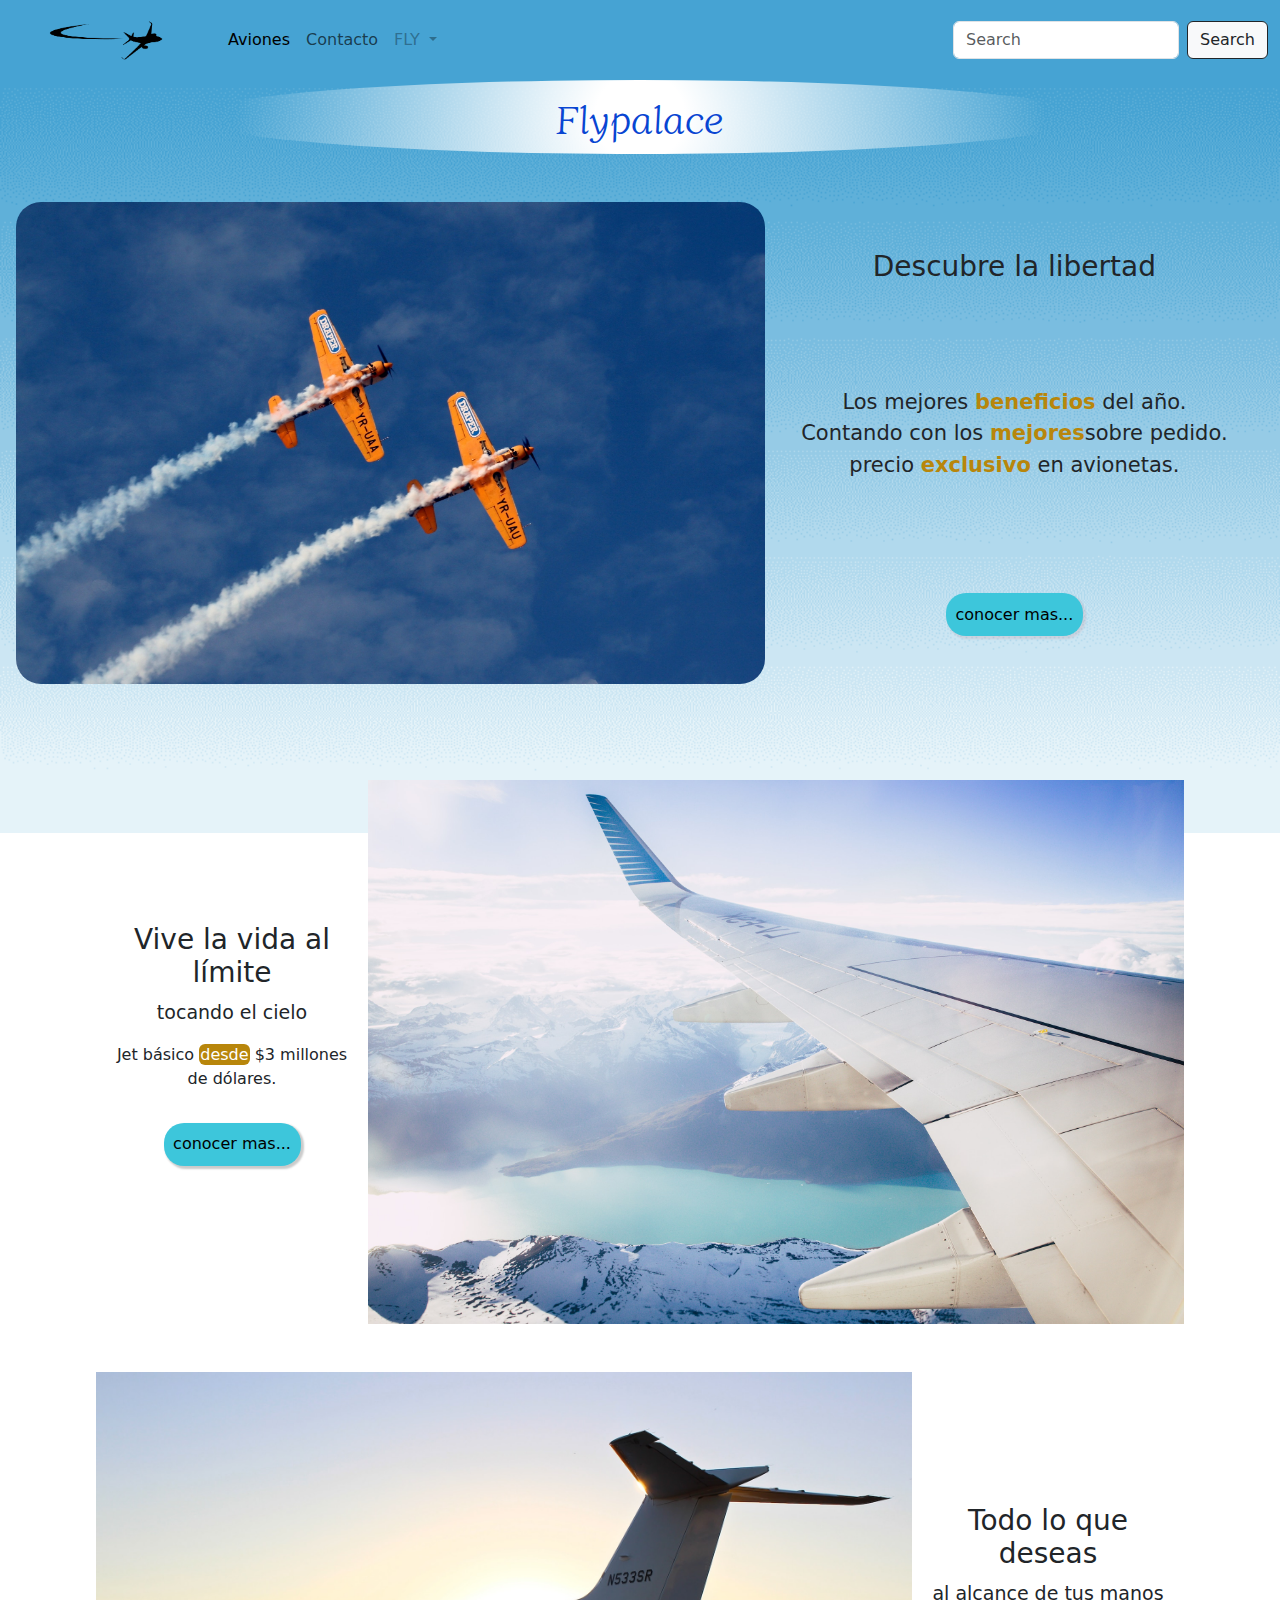
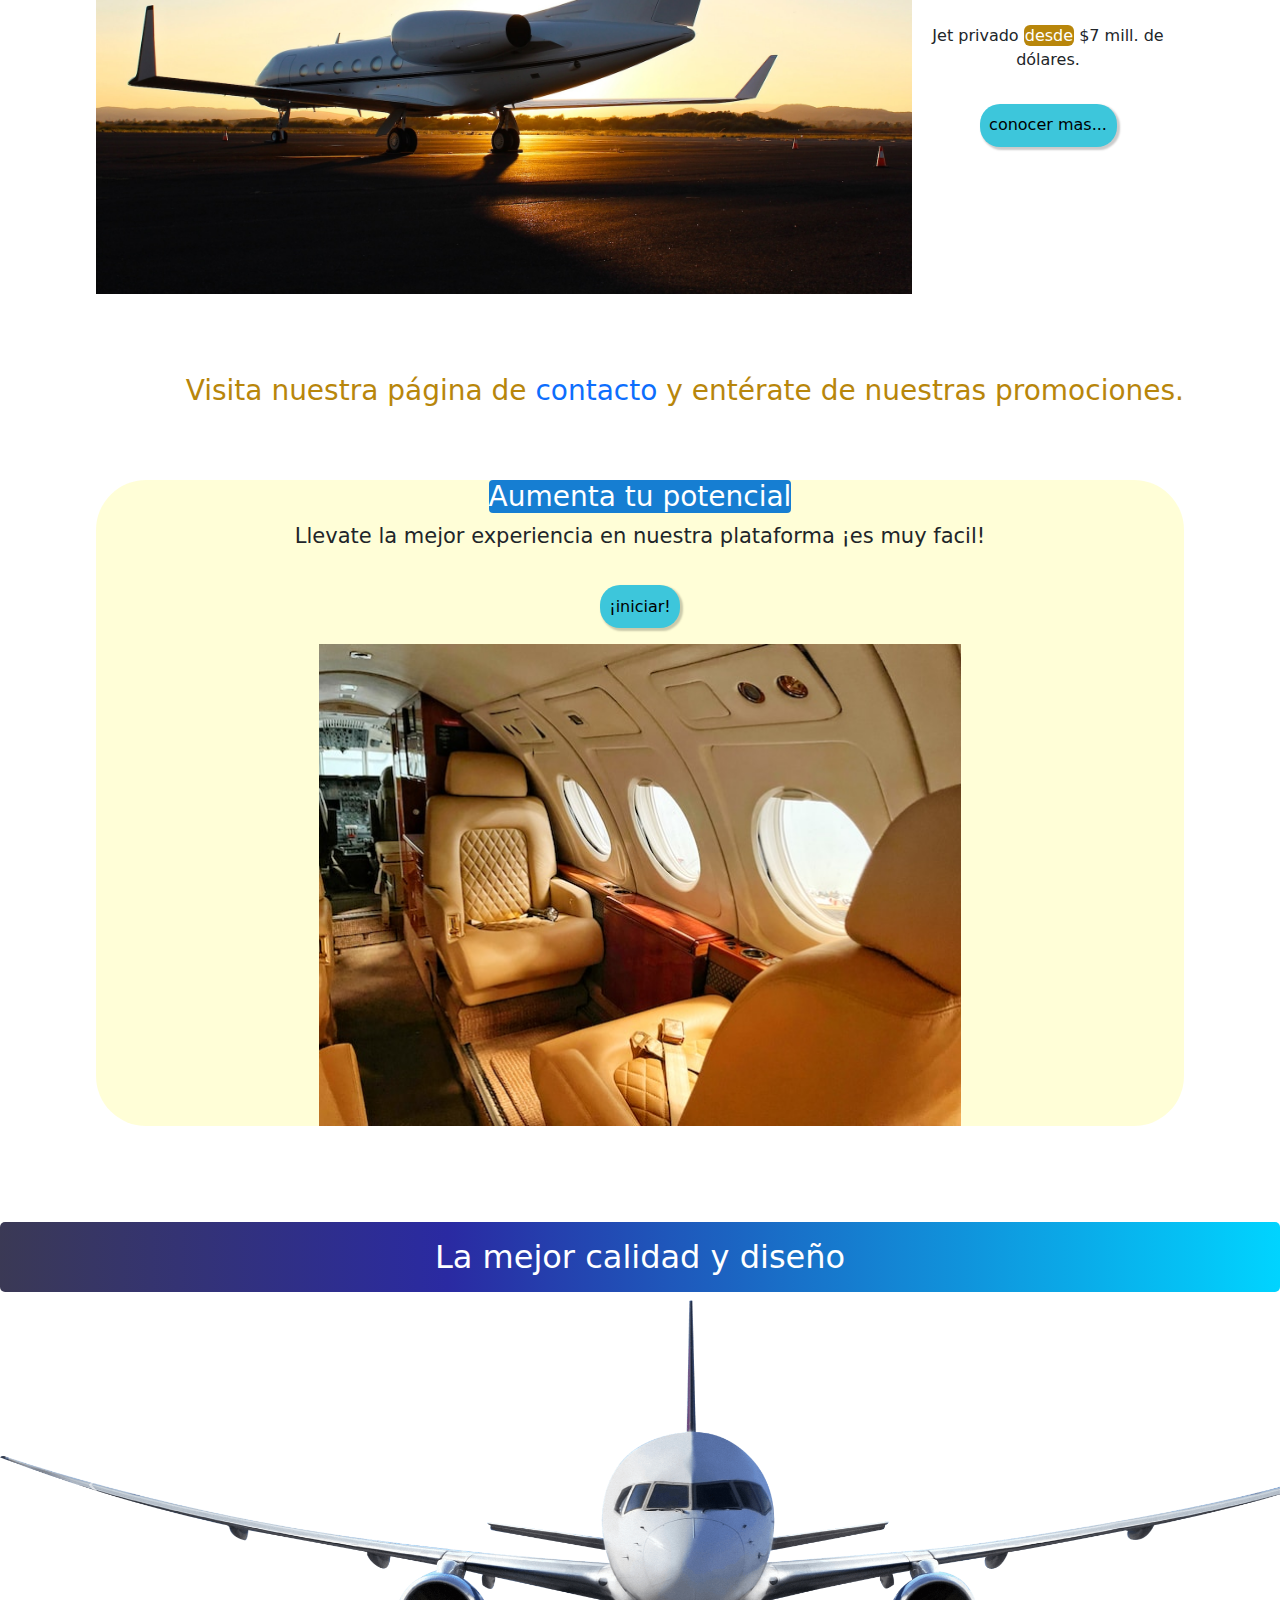
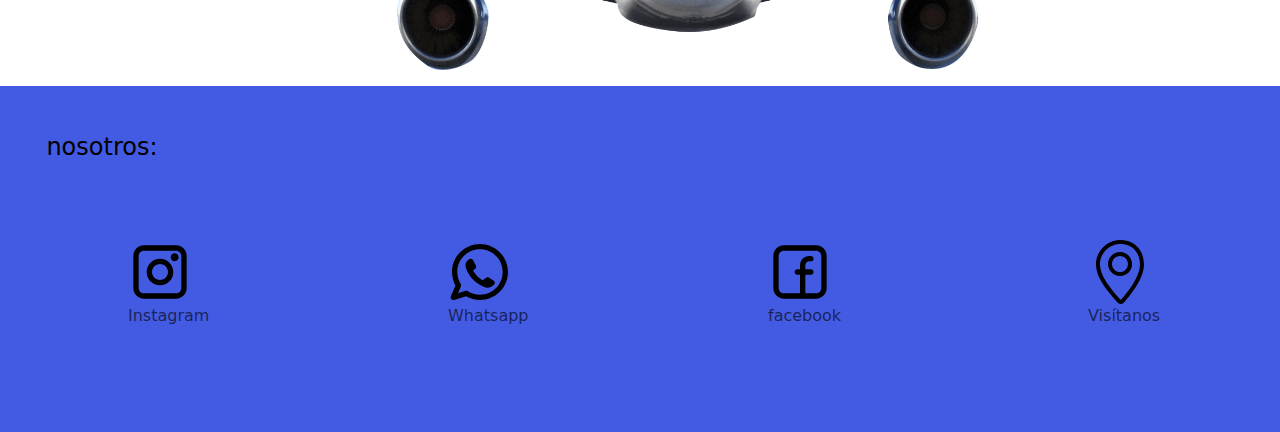
==== index.html @ 6110de35 "primer commit y subida l servidor" ====
<!DOCTYPE html>
<html lang="en">

<head>
    <meta charset="UTF-8">
    <meta http-equiv="X-UA-Compatible" content="IE=edge">
    <meta name="viewport" content="width=device-width, initial-scale=1.0">
    <link rel="stylesheet" href="https://cdn.jsdelivr.net/npm/bootstrap@5.3.0/dist/css/bootstrap.min.css">
    <link rel="stylesheet" href="./css/main.css">
    <link rel="icon" href="./assets/jet.svg">
    <title>Inicio | Flypalace</title>
    <meta name="author" content="Marco A. López Soto">
    <meta property="og:tittle" content="Excentricidad en cada espacio">
    <meta property="og:description" content="El lujo de todo ser es poder ser libre">
    <meta property="og:image" content="./assets/airplane.jpg">
    <meta property="og:type" content="website">
    <meta property="og:locale" content="es_ES">
</head>

<body class="global">
    <header>
        <nav class="navbar navbar-expand-lg">
            <div class="container-fluid">
                <a class="navbar-brand" href="./index.html"><img src="./assets/logo.png" alt="Avión" class="logo"></a>
                <button class="navbar-toggler" type="button" data-bs-toggle="collapse"
                data-bs-target="#navbarSupportedContent" aria-controls="navbarSupportedContent"
                aria-expanded="false" aria-label="Toggle navigation">
                    <span class="navbar-toggler-icon"></span>
                </button>
                <div class="collapse navbar-collapse" id="navbarSupportedContent">
                    <ul class="navbar-nav me-auto mb-2 mb-lg-0">
                        <li class="nav-item">
                            <a class="nav-link active" aria-current="page" href="./pages/aviones.html">Aviones</a>
                        </li>
                        <li class="nav-item">
                            <a class="nav-link" href="./pages/contacto.html">Contacto</a>
                        </li>
                        <li class="nav-item dropdown">
                            <a class="nav-link dropdown-toggle opacity-50" href="#" role="button" data-bs-toggle="dropdown"
                            aria-expanded="false">
                            FLY
                        </a>
                        <ul class="dropdown-menu">
                            <li><a class="dropdown-item" href="./pages/comercial.html">comerciales</a></li>
                            <li><a class="dropdown-item" href="./pages/premium.html">luxury</a></li>
                            <li>
                                <hr class="dropdown-divider">
                            </li>
                            <li><a class="dropdown-item" href="./pages/inicio.html">inicio</a></li>
                        </ul>
                    </li>
                    </ul>
                    <form class="d-flex" role="search">
                        <input class="form-control me-2" type="search" placeholder="Search" aria-label="Search">
                        <button class="btn btn-outline-dark btn-light" type="submit">Search</button>
                    </form>
                </div>
            </div>
        </nav>
    </header>
    <main>
        <h1 class="first">Flypalace</h1>
        <article class="port">
            <section class="port__portada">
                <h3 class="port-tittle">Descubre la libertad</h3>
                <p class="port-description">Los mejores <span>beneficios</span> del año.<br>Contando con los <span>mejores</span>sobre pedido. <br> precio <span>exclusivo</span> en avionetas.</p>
                <button class="port-button"><a href="./pages/aviones.html">conocer mas...</a></button>
                <img class="port-avnta" src="./assets/index/avionetavuel.jpg" alt="avioneta en vuelo dejando marca">
            </section>
        </article>
        <article class="portiz">
            <section class="portiz__portada">
                <div>
                    <h3 class="portiz-tittle">Vive la vida al límite</h3>
                    <p class="portiz-description">tocando el cielo</p>
                    <p>Jet básico <span>desde</span> $3 millones de dólares.</p>
                    <button class="portiz-button"><a href="./pages/comercial.html">conocer mas...</a></button>
                </div>
                <img class="portiz-picture" src="./assets/index/aleta.jpg" alt="vista de ventana de avión en vuelo">
            </section>
            <section class="portiz__portada1">
                <div>
                    <h3 class="portiz-tittle">Todo lo que deseas</h3>
                    <p class="portiz-description">al alcance de tus manos</p>
                    <p>Jet privado <span>desde</span> $7 mill. de dólares.</p>
                    <button class="portiz-button"><a href="./pages/premium.html">conocer mas...</a></button>
                </div>
                <img class="portiz-picture" src="./assets/index/jetprivado.jpg" alt="vista de parte de atras de un jet privado">
            </section>
            <section class="line">
                <h4>Visita nuestra página de <a href="./pages/contacto.html">contacto</a> y entérate de nuestras promociones.</h4>
            </section>
            <section class="play">
                <h3 class="play__tittle">Aumenta tu potencial</h3>
                <p class="play__description">Llevate la mejor experiencia en <span>nuestra plataforma</span> ¡es muy facil!</p>
                <button class="play__button"><a href="./pages/inicio.html">¡iniciar!</a></button>
                <img src="./assets/index/luxury.jpg" alt="interior avión premium gama alta">
            </section>
        </article>
        <h2 class="subtittle">La mejor calidad y diseño</h2>
        <div id="carouselExample" class="carousel slide carousel-fade">
            <div class="carousel-inner">
                <div class="carousel-item active">
                    <img src="./assets/comercial.png" class="d-block w-100" alt="avion comercial">
                </div>
                <div class="carousel-item">
                    <img src="./assets/jeet.png" class="d-block w-100" alt="jet de lujo">
                </div>
                <div class="carousel-item">
                    <img src="./assets/jet.jpg" class="d-block w-100" alt="jet comercial">
                </div>
            </div>
            <button class="carousel-control-prev" type="button" data-bs-target="#carouselExample" data-bs-slide="prev">
                <span class="carousel-control-prev-icon" aria-hidden="true"></span>
                <span class="visually-hidden">Previous</span>
            </button>
            <button class="carousel-control-next" type="button" data-bs-target="#carouselExample" data-bs-slide="next">
                <span class="carousel-control-next-icon" aria-hidden="true"></span>
                <span class="visually-hidden">Next</span>
            </button>
        </div>
    </main>
    <footer>
        <h4 class="foter">nosotros:</h4>
        <article class="ultimate">
            <section class="social">
                <a href="#">
                    <img src="./assets/social/instagram.svg" alt="instagram logo">
                    <p>Instagram</p>
                </a>
            </section>
            <section class="social">
                <a href="#">
                    <img src="./assets/social/whatsapp.svg" alt="whatsapp logo">
                    <p>Whatsapp</p>
                </a>
            </section>
            <section class="social">
                <a href="#">
                    <img src="./assets/social/facebook.svg" alt="logo facebook">
                    <p>facebook</p>
                </a>
            </section>
            <section class="social">
                <a href="#">
                    <img src="./assets/social/location.svg" alt="location logo">
                    <p>Visítanos</p>
                </a>
            </section>
        </article>
    </footer>
    <script src="https://cdn.jsdelivr.net/npm/bootstrap@5.3.0/dist/js/bootstrap.bundle.min.js"></script>
</body>
</html>
---- css/main.css ----
@charset "UTF-8";
@import url("https://fonts.googleapis.com/css2?family=Diphylleia&display=swap");
* {
  padding: 0;
  margin: 0;
}

.global { /*clase dada al body para ponerle una imagen de fondo*/
  background-image: url(../assets/fondo.png);
  background-repeat: no-repeat;
  background-size: 100%;
}

img {
  width: 100%;
}

.logo {
  display: block;
  width: 12rem;
}

/*diseño de index*/ /*---------------------------------------------------------------------------------*/
/*---------------------------------------------------------------------------------*/
/*--------------------------------pagina diseño de index----------------------------*/
/*---------------------------------------------------------------------------------*/
/*---------------------------------------------------------------------------------*/
.first { /*encabezado principal*/
  font-family: "Diphylleia", serif;
  background: radial-gradient(circle, white 10%, rgba(255, 0, 0, 0) 90%);
  padding: 1%;
  margin: 0 15%;
  border-radius: 100%;
  text-align: center;
  color: #0845d2;
  -webkit-transition: 0.3s;
  transition: 0.3s;
}
.first:hover {
  -webkit-transform: scale(1.1);
          transform: scale(1.1);
}

.port { /*primera vista de los usuarios al entrar a la pagina*/
  margin: 3rem 1rem;
}
.port .port__portada { /*tarjeta de presentación y direccionamiento a aviones de la pagina*/
  display: grid;
  grid-template-columns: 60% 40%;
  grid-template-rows: -webkit-min-content -webkit-min-content -webkit-min-content;
  grid-template-rows: min-content min-content min-content;
  grid-template-areas: "img tittle" "img description" "img button";
  -webkit-box-align: center;
      -ms-flex-align: center;
          align-items: center;
  justify-items: center;
}
.port .port__portada .port-tittle {
  grid-area: tittle;
}
.port .port__portada .port-description {
  grid-area: description;
  font-size: 21px;
  text-align: center;
}
.port .port__portada .port-description span {
  font-weight: bold;
  color: #b8860b;
}
.port .port__portada .port-button {
  grid-area: button;
  -webkit-box-shadow: 2px 2px 2px 1px rgba(193, 34, 34, 0.0941176471);
          box-shadow: 2px 2px 2px 1px rgba(193, 34, 34, 0.0941176471);
  background-color: #3dc6db; /*poner una variable para estos background y hover por que así será mas rapido y facil entyregar mi codigo*/
  border-radius: 20px;
  border: none;
  padding: 0.6rem;
}
.port .port__portada .port-button:hover {
  background-color: #80dfee;
}
.port .port__portada .port-button a {
  text-decoration: none;
  color: #000000;
}
.port .port__portada .port-avnta {
  grid-area: img;
  width: 100%;
  border-radius: 25px;
}

.portiz { /*ejempplo co imagen productos de venta*/
  margin: 6rem;
}
.portiz .portiz__portada { /*direccionamiento a pagina de venta de aviones básicos*/
  display: -webkit-box;
  display: -ms-flexbox;
  display: flex;
  -ms-flex-pack: distribute;
      justify-content: space-around;
  -webkit-box-align: center;
      -ms-flex-align: center;
          align-items: center;
  margin: 3rem 0;
}
.portiz .portiz__portada div {
  text-align: center;
  display: -webkit-box;
  display: -ms-flexbox;
  display: flex;
  -webkit-box-orient: vertical;
  -webkit-box-direction: normal;
      -ms-flex-direction: column;
          flex-direction: column;
  -webkit-box-align: center;
      -ms-flex-align: center;
          align-items: center;
  -webkit-box-pack: justify;
      -ms-flex-pack: justify;
          justify-content: space-between;
  margin: 1rem;
}
.portiz .portiz__portada div .portiz-description {
  font-size: 19px;
}
.portiz .portiz__portada div p span {
  background-color: #b8860b;
  padding: 1px;
  border-radius: 6px;
  color: #ffffff;
}
.portiz .portiz__portada div .portiz-button {
  -webkit-box-shadow: 2px 2px 2px 1px rgba(0, 0, 0, 0.2078431373);
          box-shadow: 2px 2px 2px 1px rgba(0, 0, 0, 0.2078431373);
  background-color: #3dc6db; /*poner una variable para estos background y hover por que así será mas rapido y facil entregar mi codigo*/
  border-radius: 20px;
  border: none;
  padding: 0.6rem;
  margin: 1rem;
}
.portiz .portiz__portada div .portiz-button:hover {
  background-color: #80dfee;
}
.portiz .portiz__portada div .portiz-button a {
  text-decoration: none;
  color: #000000;
}
.portiz .portiz__portada .portiz-picture {
  width: 75%;
}
.portiz .portiz__portada1 { /*presentación de Jet y direccionamiento a la pagina de luxury*/
  display: -webkit-box;
  display: -ms-flexbox;
  display: flex;
  -webkit-box-orient: horizontal;
  -webkit-box-direction: reverse;
      -ms-flex-direction: row-reverse;
          flex-direction: row-reverse;
  -ms-flex-pack: distribute;
      justify-content: space-around;
  -webkit-box-align: center;
      -ms-flex-align: center;
          align-items: center;
  margin: 3rem 0;
}
.portiz .portiz__portada1 div {
  text-align: center;
  display: -webkit-box;
  display: -ms-flexbox;
  display: flex;
  -webkit-box-orient: vertical;
  -webkit-box-direction: normal;
      -ms-flex-direction: column;
          flex-direction: column;
  -webkit-box-align: center;
      -ms-flex-align: center;
          align-items: center;
  -webkit-box-pack: justify;
      -ms-flex-pack: justify;
          justify-content: space-between;
  margin: 1rem;
}
.portiz .portiz__portada1 div .portiz-description {
  font-size: 19px;
}
.portiz .portiz__portada1 div p span {
  background-color: #b8860b;
  padding: 1px;
  border-radius: 6px;
  color: #ffffff;
}
.portiz .portiz__portada1 div .portiz-button {
  -webkit-box-shadow: 2px 2px 2px 1px rgba(0, 0, 0, 0.2078431373);
          box-shadow: 2px 2px 2px 1px rgba(0, 0, 0, 0.2078431373);
  background-color: #3dc6db; /*poner una variable para estos background y hover por que así será mas rapido y facil entregar mi codigo*/
  border-radius: 20px;
  border: none;
  padding: 0.6rem;
  margin: 1rem;
}
.portiz .portiz__portada1 div .portiz-button:hover {
  background-color: #80dfee;
}
.portiz .portiz__portada1 div .portiz-button a {
  text-decoration: none;
  color: #000000;
}
.portiz .portiz__portada1 .portiz-picture {
  width: 75%;
}
.portiz .line { /*linea de texto con invitación al usuario para que nos contactemos con él*/
  text-align: end;
  padding: 2rem 0;
  margin: 2rem 0;
}
.portiz .line h4 {
  color: #b8860b;
  font-size: 28px;
}
.portiz .line h4 a {
  text-decoration: none;
}
.portiz .play { /*invitación al usuario para que inicie seción en nuestra pagina*/
  display: -webkit-box;
  display: -ms-flexbox;
  display: flex;
  -webkit-box-orient: vertical;
  -webkit-box-direction: normal;
      -ms-flex-direction: column;
          flex-direction: column;
  -webkit-box-align: center;
      -ms-flex-align: center;
          align-items: center;
  background-color: rgba(255, 251, 0, 0.156);
  border-radius: 50px;
}
.portiz .play .play__tittle {
  background-color: rgba(8, 119, 210, 0.9450980392);
  border-radius: 4px;
  color: #ffffff;
}
.portiz .play .play__description {
  text-align: center;
  font-size: 21px;
}
.portiz .play .play__description span:hover {
  color: #0845d2;
}
.portiz .play .play__button {
  -webkit-box-shadow: 2px 2px 2px 1px rgba(0, 0, 0, 0.2078431373);
          box-shadow: 2px 2px 2px 1px rgba(0, 0, 0, 0.2078431373);
  background-color: #3dc6db; /*poner una variable para estos background y hover por que así será mas rapido y facil entregar mi codigo*/
  border-radius: 20px;
  border: none;
  padding: 0.6rem;
  margin: 1rem;
}
.portiz .play .play__button:hover {
  background-color: #80dfee;
}
.portiz .play .play__button a {
  text-decoration: none;
  color: #000000;
}
.portiz .play img {
  width: 59%;
}

.subtittle { /*cuadro de separación en la página para mas prolijidad*/
  text-align: center;
  color: #ffffff;
  background: rgb(2, 0, 36);
  background: -webkit-gradient(linear, left top, right top, from(rgba(2, 0, 36, 0.7777311608)), color-stop(35%, rgb(42, 42, 162)), to(rgb(0, 212, 255)));
  background: linear-gradient(90deg, rgba(2, 0, 36, 0.7777311608) 0%, rgb(42, 42, 162) 35%, rgb(0, 212, 255) 100%);
  border-radius: 5px;
  padding: 1rem;
}

/*diseño pagina de contacto y de inicio*/
/*----------------------------------------------------------------------------------*/
/*----------------------------------------------------------------------------------*/
/*--------------------diseño a pagina de contacto y pagina de inicio----------------*/
/*----------------------------------------------------------------------------------*/
/*----------------------------------------------------------------------------------*/
.ingreso {
  text-align: center;
  margin-bottom: 15rem;
  background: radial-gradient(circle, rgba(53, 154, 231, 0.8352941176) 0%, rgba(247, 182, 244, 0.1294117647) 100%);
  border-top: rgba(255, 255, 255, 0.4392156863) 0.1px solid;
  border-radius: 20rem;
}
.ingreso label {
  width: 90%;
  font-size: 23px;
  margin: 1rem auto;
}
.ingreso div {
  width: 90%;
  font-size: 25px;
  margin: 2rem auto;
}
.ingreso button {
  background-color: #374cd2;
  border: none;
  border-radius: 5px;
  padding: 0.8rem;
}
.ingreso button a {
  font-size: 20px;
  text-decoration: none;
  color: #ffffff;
}
.ingreso .desc {
  padding: 2rem;
}
.ingreso .desc a {
  color: #374cd2;
  text-decoration: none;
}
.ingreso .desc2 {
  padding: 1rem;
}
.ingreso .desc2 span {
  color: #374cd2;
}

/*diseño paginas de fly*/
/*::::::::::::::::::::::::::::::::::::::::::::::::::::::::::::*/
/*¨¨¨¨¨¨¨¨¨¨¨¨¨¨¨¨¨¨¨¨¨¨¨¨¨¨¨¨¨¨¨¨¨¨¨¨¨¨¨¨¨¨¨¨¨¨¨¨¨¨¨¨¨¨¨¨¨¨¨¨*/
/*                      Diseño de página luxury               */
/*"""""" diseño de la pagina de aviones básicos (comer) """"""*/
/*-----------------diseño de la pagina aviones----------------*/
/*............................................................*/
/*::::::::::::::::::::::::::::::::::::::::::::::::::::::::::::*/
.tag {
  display: -webkit-box;
  display: -ms-flexbox;
  display: flex;
  -ms-flex-wrap: wrap;
      flex-wrap: wrap;
  -webkit-box-align: center;
      -ms-flex-align: center;
          align-items: center;
  -webkit-box-pack: center;
      -ms-flex-pack: center;
          justify-content: center;
}
.tag .tags {
  background-color: #0061d0;
  width: 20rem;
  padding: 0.8rem;
  margin: 1rem;
  border-radius: 15px;
}
.tag .tags .tags-desc {
  display: -webkit-box;
  display: -ms-flexbox;
  display: flex;
  -webkit-box-orient: vertical;
  -webkit-box-direction: normal;
      -ms-flex-direction: column;
          flex-direction: column;
  -webkit-box-align: center;
      -ms-flex-align: center;
          align-items: center;
}
.tag .tags .tags-price {
  display: -webkit-box;
  display: -ms-flexbox;
  display: flex;
  -webkit-box-pack: justify;
      -ms-flex-pack: justify;
          justify-content: space-between;
  color: #b8860b;
}
.tag .tags .tags-price a {
  text-decoration: none;
  background-color: #000000;
  border-radius: 9px;
  color: #ffffff;
  padding: 0.3rem;
}
.tag .tags .tags-price a:hover {
  color: rgba(0, 0, 0, 0.7098039216);
  background-color: #ffffff;
  border-radius: 9px;
}

.det .details {
  display: -webkit-box;
  display: -ms-flexbox;
  display: flex;
  margin: 2rem;
  -webkit-box-pack: center;
      -ms-flex-pack: center;
          justify-content: center;
}
.det .details .det-text {
  display: -webkit-box;
  display: -ms-flexbox;
  display: flex;
  -webkit-box-orient: vertical;
  -webkit-box-direction: normal;
      -ms-flex-direction: column;
          flex-direction: column;
  -webkit-box-align: start;
      -ms-flex-align: start;
          align-items: start;
  -webkit-box-pack: space-evenly;
      -ms-flex-pack: space-evenly;
          justify-content: space-evenly;
  font-size: 30px;
  margin-bottom: 2rem;
  text-align: center;
}
.det .details .det-text h3 {
  background-color: rgba(8, 119, 210, 0.9450980392);
  border-radius: 4px;
  color: #ffffff;
}
.det .details .det-text p {
  padding: 1%;
}
.det .details .det-text p span {
  color: #b8860b;
}
.det .details img {
  width: 50%;
  border-radius: 20px;
}
.det .detailsp {
  display: -webkit-box;
  display: -ms-flexbox;
  display: flex;
  -webkit-box-orient: horizontal;
  -webkit-box-direction: reverse;
      -ms-flex-direction: row-reverse;
          flex-direction: row-reverse;
  -webkit-box-pack: center;
      -ms-flex-pack: center;
          justify-content: center;
  margin: 2rem;
}
.det .detailsp .det-text {
  display: -webkit-box;
  display: -ms-flexbox;
  display: flex;
  -webkit-box-orient: vertical;
  -webkit-box-direction: normal;
      -ms-flex-direction: column;
          flex-direction: column;
  -webkit-box-align: end;
      -ms-flex-align: end;
          align-items: end;
  -webkit-box-pack: space-evenly;
      -ms-flex-pack: space-evenly;
          justify-content: space-evenly;
  font-size: 30px;
  margin-bottom: 3rem;
  text-align: center;
}
.det .detailsp .det-text h3 {
  background-color: rgba(8, 119, 210, 0.9450980392);
  border-radius: 4px;
  color: #ffffff;
}
.det .detailsp .det-text p {
  padding: 1%;
}
.det .detailsp .det-text p span {
  color: #b8860b;
}
.det .detailsp img {
  width: 50%;
  border-radius: 20px;
}

footer {
  background-color: rgba(31, 59, 220, 0.8392156863);
  margin: 1rem 0 0 0;
}
footer .foter {
  color: #000000;
  padding: 2.9rem;
}
footer .ultimate {
  display: -webkit-box;
  display: -ms-flexbox;
  display: flex;
  -webkit-box-align: center;
      -ms-flex-align: center;
          align-items: center;
  -webkit-box-pack: center;
      -ms-flex-pack: center;
          justify-content: center;
  padding-bottom: 4rem;
}
footer .ultimate .social {
  width: 4rem;
  margin: 1.5rem auto;
}
footer .ultimate .social a {
  text-decoration: none;
  color: rgba(0, 0, 0, 0.631372549);
  text-align: center;
}
footer .ultimate .social a:hover {
  color: #000000;
}

@media screen and (max-width: 991px) {
  .port p, .portiz p {
    display: none;
  }
  .port .port__portada, .portiz .port__portada {
    grid-template-columns: 100%;
    grid-template-rows: -webkit-min-content, -webkit-min-content, -webkit-min-content;
    grid-template-rows: min-content, min-content, min-content;
    grid-template-areas: "tittle" "img" "button";
  }
  .port .port__portada .port-button, .portiz .port__portada .port-button {
    margin: 4px 0;
  }
  .port .play img, .portiz .play img {
    width: 80%;
  }
  .ingreso {
    border-radius: 15rem;
  }
  .det .details, .det .detailsp {
    -webkit-box-orient: vertical;
    -webkit-box-direction: normal;
        -ms-flex-direction: column;
            flex-direction: column;
    -webkit-box-align: center;
        -ms-flex-align: center;
            align-items: center;
  }
}
@media screen and (max-width: 650px) {
  .port .portiz__portada, .portiz .portiz__portada {
    -webkit-box-orient: vertical;
    -webkit-box-direction: normal;
        -ms-flex-direction: column;
            flex-direction: column;
  }
  .port .portiz__portada .portiz-picture, .portiz .portiz__portada .portiz-picture {
    width: 98%;
  }
  .port .portiz__portada1, .portiz .portiz__portada1 {
    -webkit-box-orient: vertical;
    -webkit-box-direction: normal;
        -ms-flex-direction: column;
            flex-direction: column;
  }
  .port .portiz__portada1 .portiz-picture, .portiz .portiz__portada1 .portiz-picture {
    width: 98%;
  }
  .port .play img, .portiz .play img {
    width: 100%;
  }
  .ingreso {
    border-radius: 10rem;
  }
  .det .details img, .det .detailsp img {
    width: 80%;
  }
}
.error {
  font-family: "Diphylleia", serif;
  text-align: center;
  font-size: 25px;
  margin: 3rem;
}
.error a {
  background-color: rgba(0, 0, 0, 0);
  display: inline-block;
  text-decoration: none;
  color: #053bff;
  font-size: 30px;
}
.error a:hover {
  -webkit-animation-name: giro;
          animation-name: giro;
  -webkit-animation-duration: 2s;
          animation-duration: 2s;
}
@-webkit-keyframes giro {
  0% {
    color: rgb(0, 255, 255);
  }
  25% {
    color: #009dff;
    -webkit-transform: rotate(80deg);
            transform: rotate(80deg);
  }
  75% {
    color: #2b00ff;
    -webkit-transform: rotate(290deg);
            transform: rotate(290deg);
  }
  100% {
    color: #ae00ff;
    -webkit-transform: rotate(360deg);
            transform: rotate(360deg);
  }
}
@keyframes giro {
  0% {
    color: rgb(0, 255, 255);
  }
  25% {
    color: #009dff;
    -webkit-transform: rotate(80deg);
            transform: rotate(80deg);
  }
  75% {
    color: #2b00ff;
    -webkit-transform: rotate(290deg);
            transform: rotate(290deg);
  }
  100% {
    color: #ae00ff;
    -webkit-transform: rotate(360deg);
            transform: rotate(360deg);
  }
}
.error img {
  width: 48%;
}
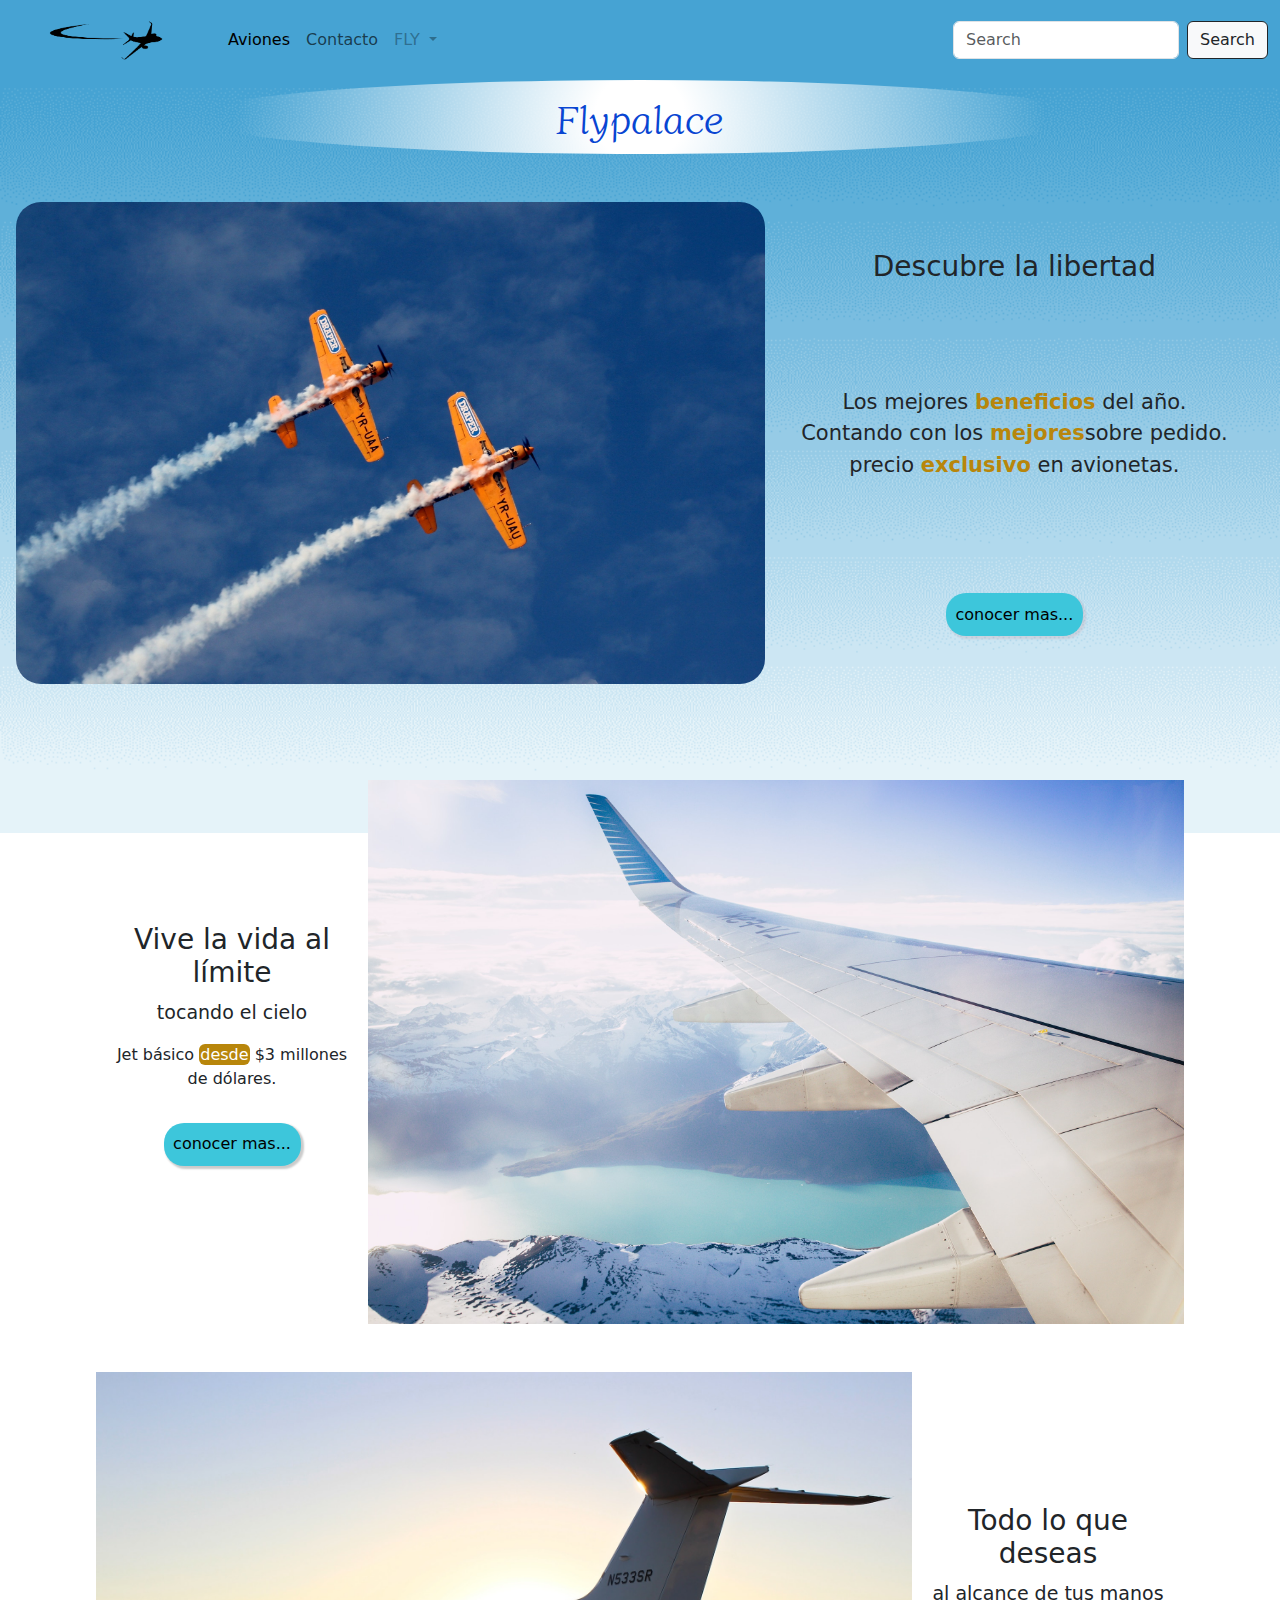
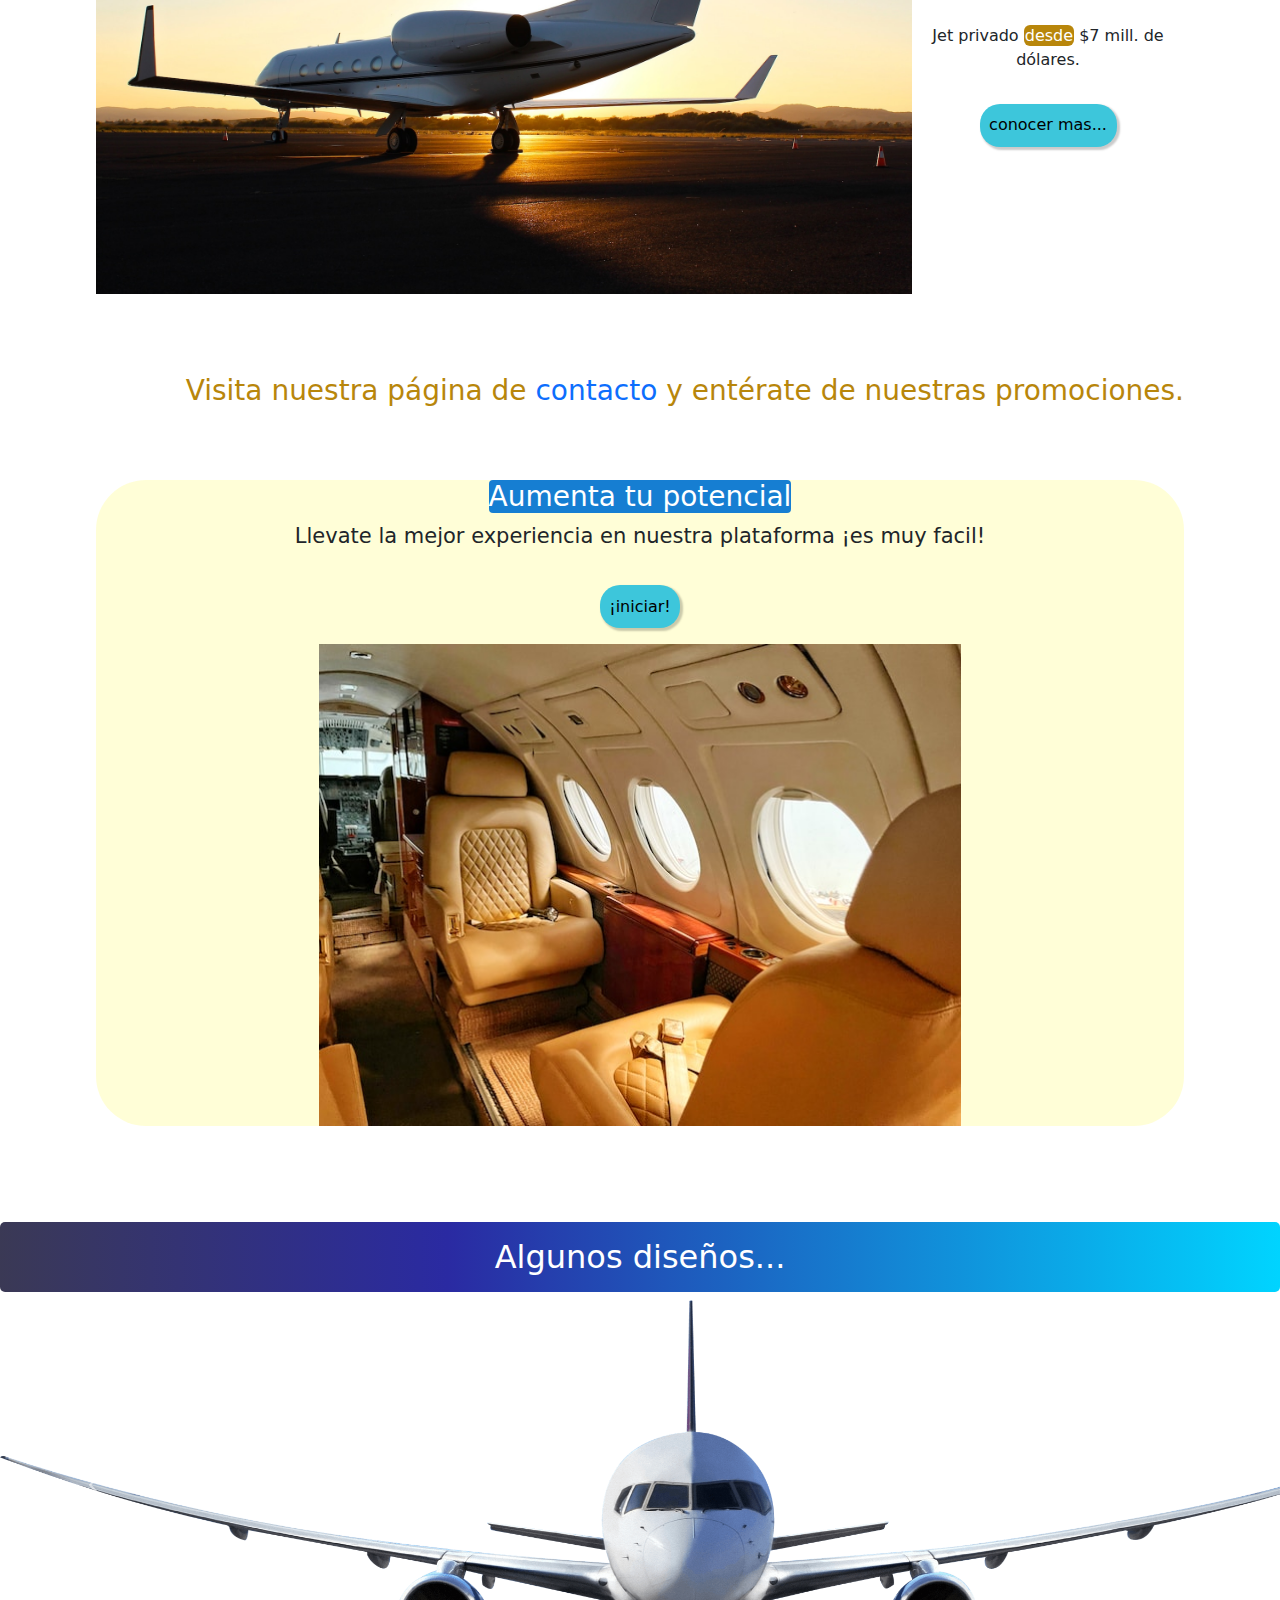
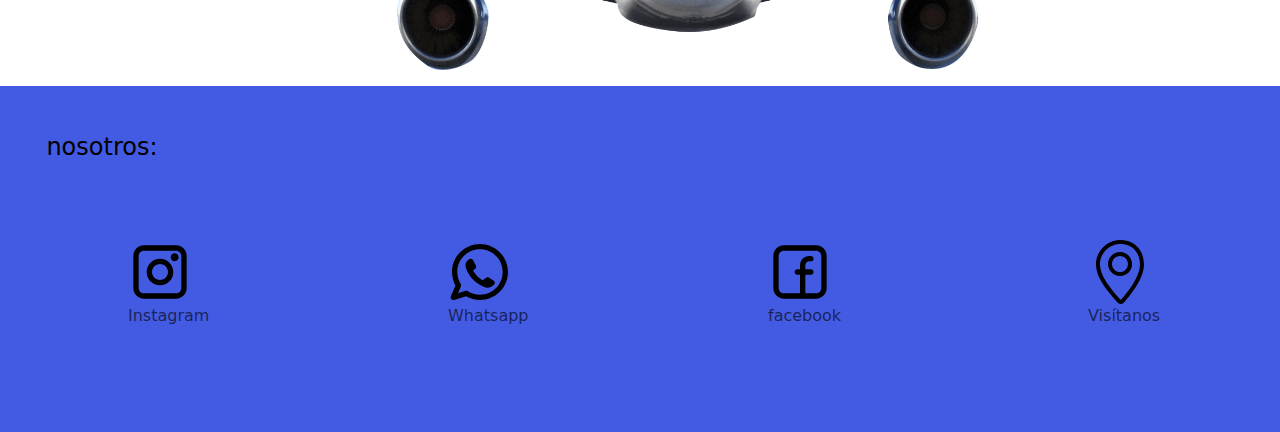
==== commit 9de2547a: "página mas acomodada y optimizada" ====
--- a/index.html
+++ b/index.html
@@ -7,8 +7,9 @@
     <meta name="viewport" content="width=device-width, initial-scale=1.0">
     <link rel="stylesheet" href="https://cdn.jsdelivr.net/npm/bootstrap@5.3.0/dist/css/bootstrap.min.css">
     <link rel="stylesheet" href="./css/main.css">
-    <link rel="icon" href="./assets/jet.svg">
+    <link rel="icon" type="image/x-icon" href="./assets/jet.svg">
     <title>Inicio | Flypalace</title>
+    <meta name="description" content="encuentra los mejores aviones y jets. Logra darte la altura que deseas">
     <meta name="author" content="Marco A. López Soto">
     <meta property="og:tittle" content="Excentricidad en cada espacio">
     <meta property="og:description" content="El lujo de todo ser es poder ser libre">
@@ -17,8 +18,8 @@
     <meta property="og:locale" content="es_ES">
 </head>
 
-<body class="global">
-    <header>
+<body class="global"><!--Fondo principal-->
+    <header> <!--barra de navegación de bootstrap-->
         <nav class="navbar navbar-expand-lg">
             <div class="container-fluid">
                 <a class="navbar-brand" href="./index.html"><img src="./assets/logo.png" alt="Avión" class="logo"></a>
@@ -58,7 +59,7 @@
             </div>
         </nav>
     </header>
-    <main>
+    <main><!--Intro a producto de la pagina-->
         <h1 class="first">Flypalace</h1>
         <article class="port">
             <section class="port__portada">
@@ -97,7 +98,7 @@
                 <img src="./assets/index/luxury.jpg" alt="interior avión premium gama alta">
             </section>
         </article>
-        <h2 class="subtittle">La mejor calidad y diseño</h2>
+        <h2 class="subtittle">Algunos diseños...</h2> <!--carruzel(no se como se escriba)-->
         <div id="carouselExample" class="carousel slide carousel-fade">
             <div class="carousel-inner">
                 <div class="carousel-item active">
--- a/css/main.css
+++ b/css/main.css
@@ -1,4 +1,5 @@
 @charset "UTF-8";
+/*variables de la pagina*/
 @import url("https://fonts.googleapis.com/css2?family=Diphylleia&display=swap");
 * {
   padding: 0;
@@ -15,11 +16,12 @@
   width: 100%;
 }
 
-.logo {
+/*engloba las etiquetas que se usan para todo el sitio*/
+.logo { /*esto es lo único que le toque a boostrap*/
   display: block;
   width: 12rem;
-}
-
+} /*imagen de logo de mi página*/
+/*le dí un poco de estilo a la barra de navegación*/
 /*diseño de index*/ /*---------------------------------------------------------------------------------*/
 /*---------------------------------------------------------------------------------*/
 /*--------------------------------pagina diseño de index----------------------------*/
@@ -71,7 +73,7 @@
   grid-area: button;
   -webkit-box-shadow: 2px 2px 2px 1px rgba(193, 34, 34, 0.0941176471);
           box-shadow: 2px 2px 2px 1px rgba(193, 34, 34, 0.0941176471);
-  background-color: #3dc6db; /*poner una variable para estos background y hover por que así será mas rapido y facil entyregar mi codigo*/
+  background-color: #3dc6db;
   border-radius: 20px;
   border: none;
   padding: 0.6rem;
@@ -132,7 +134,7 @@
 .portiz .portiz__portada div .portiz-button {
   -webkit-box-shadow: 2px 2px 2px 1px rgba(0, 0, 0, 0.2078431373);
           box-shadow: 2px 2px 2px 1px rgba(0, 0, 0, 0.2078431373);
-  background-color: #3dc6db; /*poner una variable para estos background y hover por que así será mas rapido y facil entregar mi codigo*/
+  background-color: #3dc6db;
   border-radius: 20px;
   border: none;
   padding: 0.6rem;
@@ -192,7 +194,7 @@
 .portiz .portiz__portada1 div .portiz-button {
   -webkit-box-shadow: 2px 2px 2px 1px rgba(0, 0, 0, 0.2078431373);
           box-shadow: 2px 2px 2px 1px rgba(0, 0, 0, 0.2078431373);
-  background-color: #3dc6db; /*poner una variable para estos background y hover por que así será mas rapido y facil entregar mi codigo*/
+  background-color: #3dc6db;
   border-radius: 20px;
   border: none;
   padding: 0.6rem;
@@ -282,12 +284,13 @@
 /*--------------------diseño a pagina de contacto y pagina de inicio----------------*/
 /*----------------------------------------------------------------------------------*/
 /*----------------------------------------------------------------------------------*/
-.ingreso {
+.ingreso { /*diseño de las etiquetas de ingreso inicio y contacto*/
   text-align: center;
   margin-bottom: 15rem;
   background: radial-gradient(circle, rgba(53, 154, 231, 0.8352941176) 0%, rgba(247, 182, 244, 0.1294117647) 100%);
   border-top: rgba(255, 255, 255, 0.4392156863) 0.1px solid;
   border-radius: 20rem;
+  /*-----Estas son las descripciones de la página de inicio----*/
 }
 .ingreso label {
   width: 90%;
@@ -332,7 +335,7 @@
 /*-----------------diseño de la pagina aviones----------------*/
 /*............................................................*/
 /*::::::::::::::::::::::::::::::::::::::::::::::::::::::::::::*/
-.tag {
+.tag { /*###Aqui están todas las etiquetas de producto###*/
   display: -webkit-box;
   display: -ms-flexbox;
   display: flex;
@@ -386,7 +389,7 @@
   border-radius: 9px;
 }
 
-.det .details {
+.det .details { /*Esto acomoda la última section de la pagina de aviones coimerciales*/
   display: -webkit-box;
   display: -ms-flexbox;
   display: flex;
@@ -428,7 +431,7 @@
   width: 50%;
   border-radius: 20px;
 }
-.det .detailsp {
+.det .detailsp { /*esto acomoda lo último de la página de aviones premium*/
   display: -webkit-box;
   display: -ms-flexbox;
   display: flex;
@@ -475,15 +478,16 @@
   border-radius: 20px;
 }
 
-footer {
+/*Es todo lo que se puede ver en producto principal de la página*/
+footer { /*estilado del footer*/
   background-color: rgba(31, 59, 220, 0.8392156863);
   margin: 1rem 0 0 0;
 }
-footer .foter {
+footer .foter { /*peqeño texto distinquible del footer*/
   color: #000000;
   padding: 2.9rem;
 }
-footer .ultimate {
+footer .ultimate { /*redes de footer*/
   display: -webkit-box;
   display: -ms-flexbox;
   display: flex;
@@ -508,7 +512,76 @@
   color: #000000;
 }
 
-@media screen and (max-width: 991px) {
+/*Esto es el pie de página*/
+.error {
+  font-family: "Diphylleia", serif;
+  text-align: center;
+  font-size: 25px;
+  margin: 3rem;
+}
+.error a { /*aqui le estoy dando una animacón a mi página de error*/
+  background-color: rgba(0, 0, 0, 0);
+  display: inline-block;
+  text-decoration: none;
+  color: #053bff;
+  font-size: 30px;
+}
+.error a:hover {
+  -webkit-animation-name: giro;
+          animation-name: giro;
+  -webkit-animation-duration: 2s;
+          animation-duration: 2s;
+}
+@-webkit-keyframes giro {
+  0% {
+    color: rgb(0, 255, 255);
+  }
+  25% {
+    color: #009dff;
+    -webkit-transform: rotate(80deg);
+            transform: rotate(80deg);
+  }
+  75% {
+    color: #2b00ff;
+    -webkit-transform: rotate(290deg);
+            transform: rotate(290deg);
+  }
+  100% {
+    color: #ae00ff;
+    -webkit-transform: rotate(360deg);
+            transform: rotate(360deg);
+  }
+}
+@keyframes giro {
+  0% {
+    color: rgb(0, 255, 255);
+  }
+  25% {
+    color: #009dff;
+    -webkit-transform: rotate(80deg);
+            transform: rotate(80deg);
+  }
+  75% {
+    color: #2b00ff;
+    -webkit-transform: rotate(290deg);
+            transform: rotate(290deg);
+  }
+  100% {
+    color: #ae00ff;
+    -webkit-transform: rotate(360deg);
+            transform: rotate(360deg);
+  }
+}
+.error img {
+  width: 48%;
+}
+
+/*página de error*/
+/*......Versión mobile.........*/
+@media screen and (max-width: 680px) {
+  .port, .portiz {
+    margin: 0.2rem;
+  }
   .port p, .portiz p {
     display: none;
   }
@@ -518,14 +591,40 @@
     grid-template-rows: min-content, min-content, min-content;
     grid-template-areas: "tittle" "img" "button";
   }
+  .port .port__portada .port-tittle, .portiz .port__portada .port-tittle {
+    margin: 2rem 0;
+  }
   .port .port__portada .port-button, .portiz .port__portada .port-button {
-    margin: 4px 0;
+    padding: 1rem;
+    margin: 3rem 0;
+  }
+  .port .portiz__portada, .portiz .portiz__portada {
+    -webkit-box-orient: vertical;
+    -webkit-box-direction: normal;
+        -ms-flex-direction: column;
+            flex-direction: column;
+  }
+  .port .portiz__portada .portiz-picture, .portiz .portiz__portada .portiz-picture {
+    width: 98%;
+  }
+  .port .portiz__portada1, .portiz .portiz__portada1 {
+    -webkit-box-orient: vertical;
+    -webkit-box-direction: normal;
+        -ms-flex-direction: column;
+            flex-direction: column;
+  }
+  .port .portiz__portada1 .portiz-picture, .portiz .portiz__portada1 .portiz-picture {
+    width: 98%;
+  }
+  .port .line h4, .portiz .line h4 {
+    font-size: 22px;
   }
   .port .play img, .portiz .play img {
-    width: 80%;
+    width: 90%;
+    margin: 5%;
   }
   .ingreso {
-    border-radius: 15rem;
+    border-radius: 4rem;
   }
   .det .details, .det .detailsp {
     -webkit-box-orient: vertical;
@@ -536,95 +635,44 @@
         -ms-flex-align: center;
             align-items: center;
   }
-}
-@media screen and (max-width: 650px) {
-  .port .portiz__portada, .portiz .portiz__portada {
+  .det .details img, .det .detailsp img {
+    width: 80%;
+  }
+}
+/*-------------Version Tablet----------------*/
+@media screen and (min-width: 681px) and (max-width: 991px) {
+  .port p, .portiz p {
+    display: none;
+  }
+  .port .port__portada, .portiz .port__portada {
+    grid-template-columns: 100%;
+    grid-template-rows: -webkit-min-content, -webkit-min-content, -webkit-min-content;
+    grid-template-rows: min-content, min-content, min-content;
+    grid-template-areas: "tittle" "img" "button";
+  }
+  .port .port__portada .port-button, .portiz .port__portada .port-button {
+    margin: 4px 0;
+  }
+  .port .play img, .portiz .play img {
+    width: 80%;
+  }
+  .ingreso {
+    border-radius: 15rem;
+  }
+  .det .details, .det .detailsp {
     -webkit-box-orient: vertical;
     -webkit-box-direction: normal;
         -ms-flex-direction: column;
             flex-direction: column;
-  }
-  .port .portiz__portada .portiz-picture, .portiz .portiz__portada .portiz-picture {
-    width: 98%;
-  }
-  .port .portiz__portada1, .portiz .portiz__portada1 {
-    -webkit-box-orient: vertical;
-    -webkit-box-direction: normal;
-        -ms-flex-direction: column;
-            flex-direction: column;
-  }
-  .port .portiz__portada1 .portiz-picture, .portiz .portiz__portada1 .portiz-picture {
-    width: 98%;
-  }
-  .port .play img, .portiz .play img {
-    width: 100%;
-  }
-  .ingreso {
-    border-radius: 10rem;
-  }
-  .det .details img, .det .detailsp img {
-    width: 80%;
-  }
-}
-.error {
-  font-family: "Diphylleia", serif;
-  text-align: center;
-  font-size: 25px;
-  margin: 3rem;
-}
-.error a {
-  background-color: rgba(0, 0, 0, 0);
-  display: inline-block;
-  text-decoration: none;
-  color: #053bff;
-  font-size: 30px;
-}
-.error a:hover {
-  -webkit-animation-name: giro;
-          animation-name: giro;
-  -webkit-animation-duration: 2s;
-          animation-duration: 2s;
-}
-@-webkit-keyframes giro {
-  0% {
-    color: rgb(0, 255, 255);
-  }
-  25% {
-    color: #009dff;
-    -webkit-transform: rotate(80deg);
-            transform: rotate(80deg);
-  }
-  75% {
-    color: #2b00ff;
-    -webkit-transform: rotate(290deg);
-            transform: rotate(290deg);
-  }
-  100% {
-    color: #ae00ff;
-    -webkit-transform: rotate(360deg);
-            transform: rotate(360deg);
-  }
-}
-@keyframes giro {
-  0% {
-    color: rgb(0, 255, 255);
-  }
-  25% {
-    color: #009dff;
-    -webkit-transform: rotate(80deg);
-            transform: rotate(80deg);
-  }
-  75% {
-    color: #2b00ff;
-    -webkit-transform: rotate(290deg);
-            transform: rotate(290deg);
-  }
-  100% {
-    color: #ae00ff;
-    -webkit-transform: rotate(360deg);
-            transform: rotate(360deg);
-  }
-}
-.error img {
-  width: 48%;
-}+    -webkit-box-align: center;
+        -ms-flex-align: center;
+            align-items: center;
+  }
+}
+@media screen and (min-width: 1350px) {
+  body {
+    width: 1350px;
+    margin: auto;
+  }
+}
+/*aquí puse todo mi diseño responsive*/